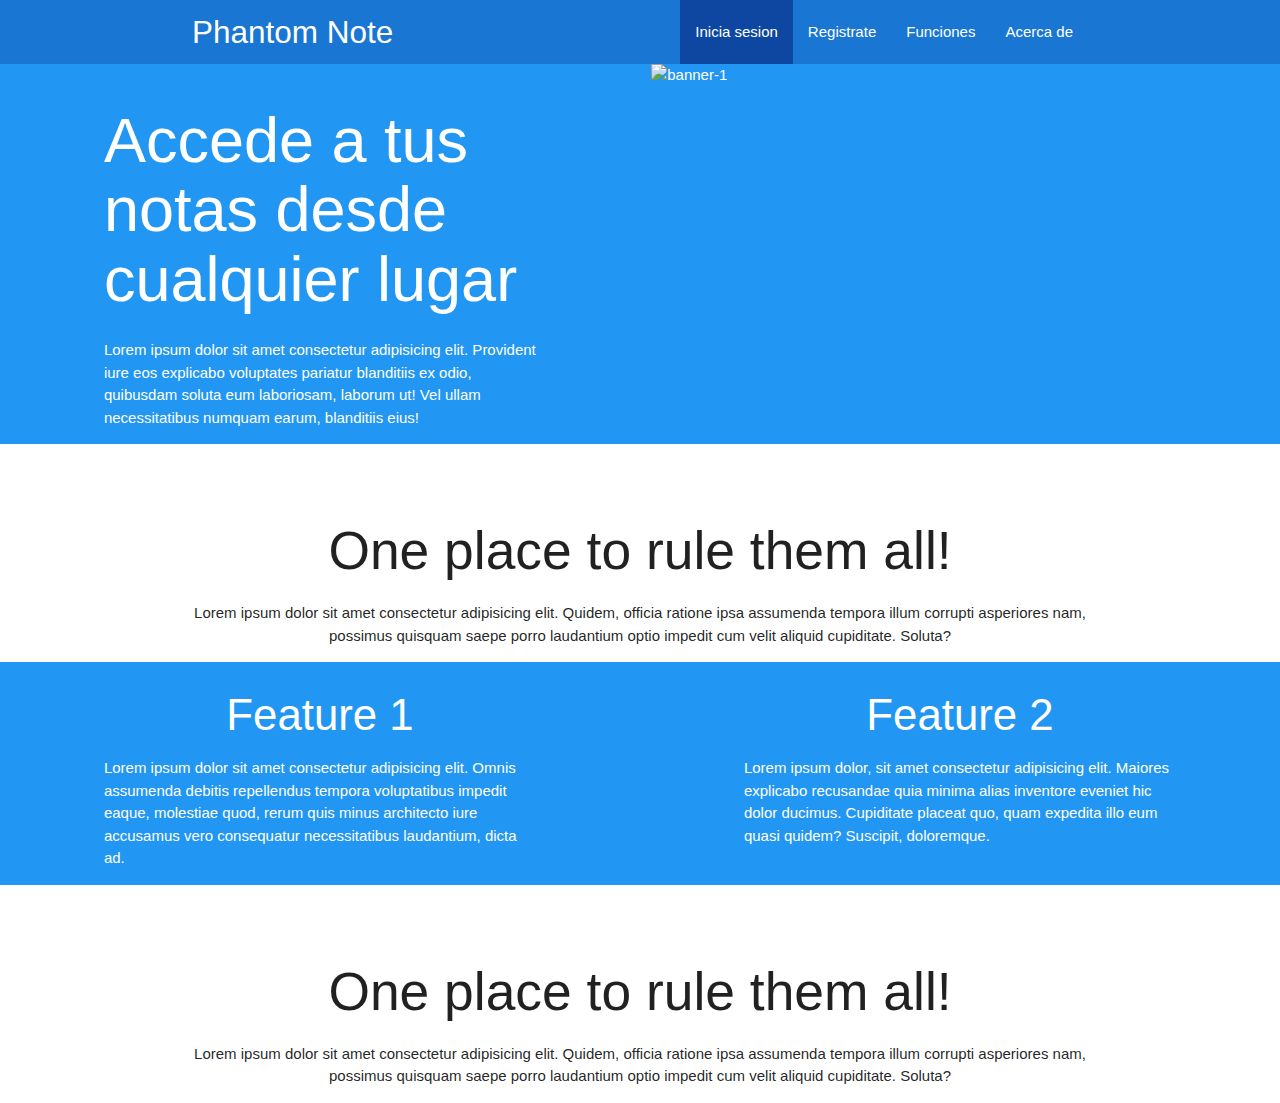
==== index.html @ dce163a6 "added base files" ====
<!DOCTYPE html>
<html>
	<head>
		<meta charset="utf-8" />
		<meta http-equiv="X-UA-Compatible" content="IE=edge" />
		<title>Phantom Note</title>
        <meta name="viewport" content="width=device-width, initial-scale=1" />
        <link href="https://fonts.googleapis.com/icon?family=Material+Icons"
      rel="stylesheet">
        <link rel="stylesheet" href="https://cdnjs.cloudflare.com/ajax/libs/materialize/1.0.0/css/materialize.min.css">
        <link rel="stylesheet" href="css/styles.css">
	</head>
	<body>
		<nav class="blue darken-2">
			<div class="nav-wrapper">
				<div class="container">
					<a href="#!" class="brand-logo">Phantom Note</a>
					<a href="#" data-target="mobile-demo" class="sidenav-trigger"
						><i class="material-icons">menu</i></a
					>
					<ul class="right hide-on-med-and-down">
						<li><a class="blue darken-4" href="#">Inicia sesion</a></li>
						<li><a href="#">Registrate</a></li>
						<li><a href="#">Funciones</a></li>
						<li><a href="#">Acerca de</a></li>
					</ul>
				</div>
			</div>
		</nav>

		<ul class="sidenav" id="mobile-demo">
			<li><a href="#">Inicia sesion</a></li>
			<li><a href="#">Registrate</a></li>
			<li><a href="#">Funciones</a></li>
			<li><a href="#">Acerca de</a></li>
		</ul>
		<div class="row blue white-text">
			<div class="col s12 m12 l6">
				<div class="container">
					<h1>Accede a tus notas desde cualquier lugar</h1>
					<p>
						Lorem ipsum dolor sit amet consectetur adipisicing elit. Provident
						iure eos explicabo voluptates pariatur blanditiis ex odio, quibusdam
						soluta eum laboriosam, laborum ut! Vel ullam necessitatibus numquam
						earum, blanditiis eius!
					</p>
				</div>
			</div>
			<div class="col s12 m12 l6">
				<img
					class="image-banner responsive-img"
					src="https://evernote.com/c/assets/homepage/homepage-hero-desktop.png?28e4619a46d0cf89"
					alt="banner-1"
				/>
			</div>
		</div>

		<div class="container center-align ">
			<img
				class="square"
				src="https://pngimage.net/wp-content/uploads/2018/05/cloud-service-png-3.png"
				alt=""
			/>
			<h2>One place to rule them all!</h2>
			<p>
				Lorem ipsum dolor sit amet consectetur adipisicing elit. Quidem, officia
				ratione ipsa assumenda tempora illum corrupti asperiores nam, possimus
				quisquam saepe porro laudantium optio impedit cum velit aliquid
				cupiditate. Soluta?
			</p>
		</div>

		<div class="row blue darken3 white-text">
			<div class="col m12 l6">
				<div class="container">
					<h3 class="center-align">Feature 1</h3>
					<p>
						Lorem ipsum dolor sit amet consectetur adipisicing elit. Omnis
						assumenda debitis repellendus tempora voluptatibus impedit eaque,
						molestiae quod, rerum quis minus architecto iure accusamus vero
						consequatur necessitatibus laudantium, dicta ad.
					</p>
				</div>
			</div>
			<div class="col m12 l6">
				<div class="container">
					<h3 class="center-align">Feature 2</h3>
					<p>
						Lorem ipsum dolor, sit amet consectetur adipisicing elit. Maiores
						explicabo recusandae quia minima alias inventore eveniet hic dolor
						ducimus. Cupiditate placeat quo, quam expedita illo eum quasi
						quidem? Suscipit, doloremque.
					</p>
				</div>
			</div>
		</div>

		<div class="container center-align ">
			<img
				class="square"
				src="https://pngimage.net/wp-content/uploads/2018/05/cloud-service-png-3.png"
				alt=""
			/>
			<h2>One place to rule them all!</h2>
			<p>
				Lorem ipsum dolor sit amet consectetur adipisicing elit. Quidem, officia
				ratione ipsa assumenda tempora illum corrupti asperiores nam, possimus
				quisquam saepe porro laudantium optio impedit cum velit aliquid
				cupiditate. Soluta?
			</p>
        </div>
        <script src="https://cdnjs.cloudflare.com/ajax/libs/materialize/1.0.0/js/materialize.min.js"></script>
        <script src="js/main.js"></script>
	</body>
</html>
---- css/styles.css ----
.image-banner{
    margin-bottom: 40px;
  }
  .square{
    max-width: 150px;
    max.heigth: 150px;
  }
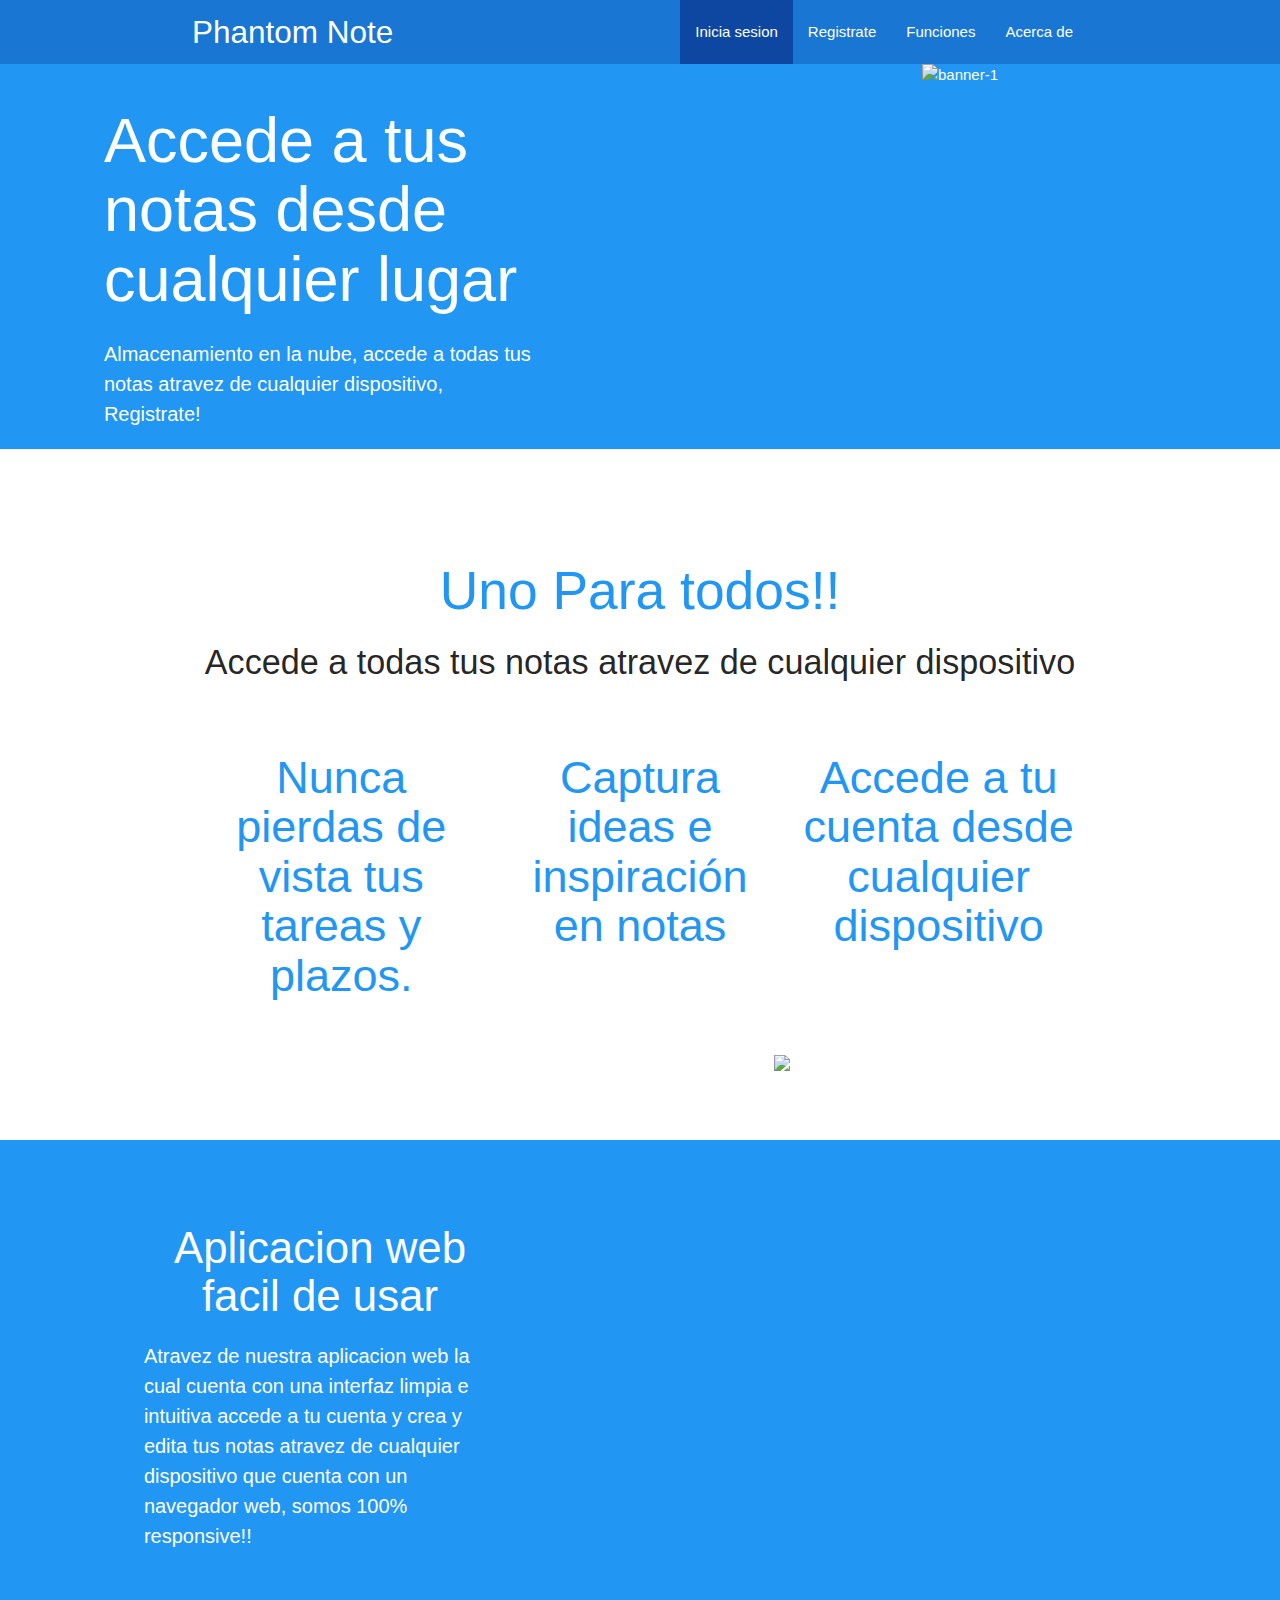
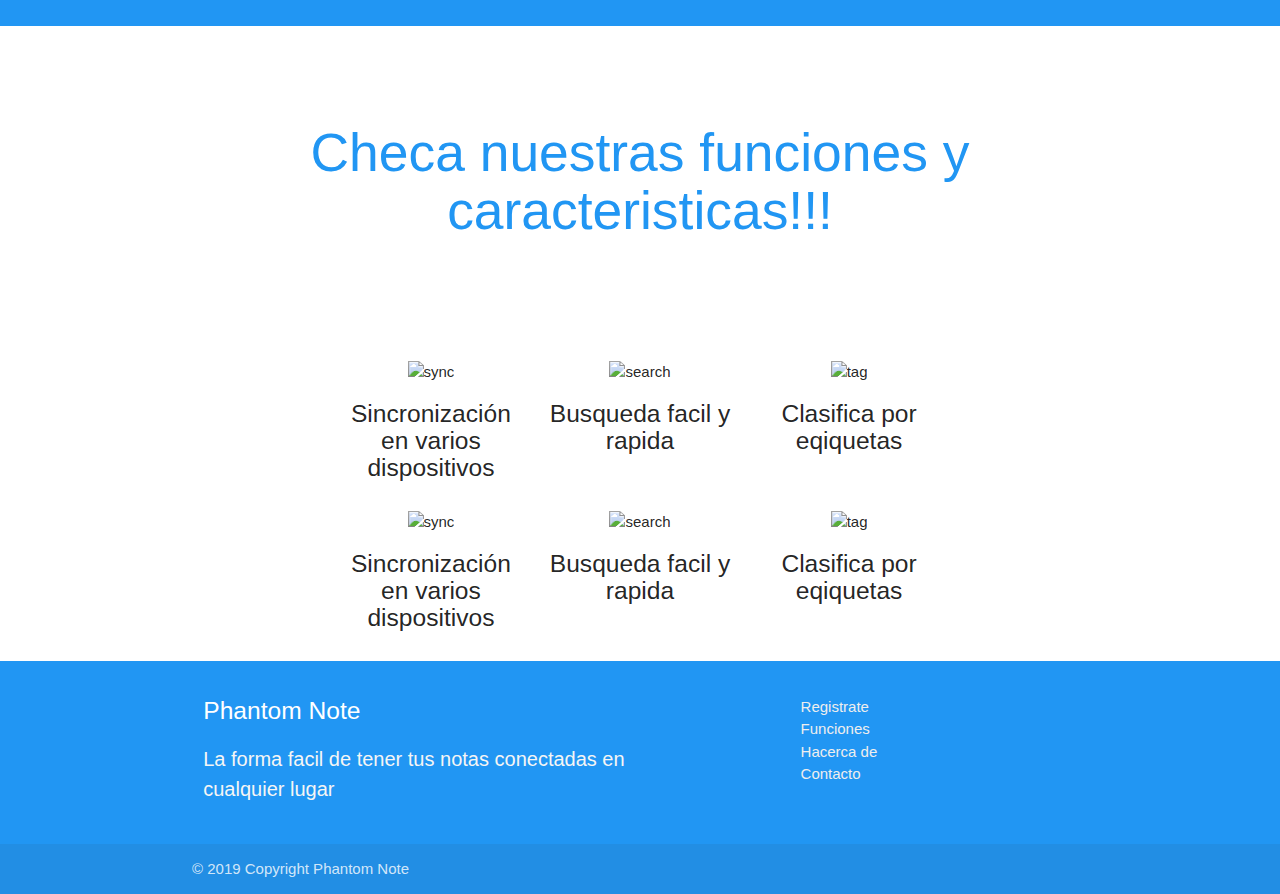
==== commit 82e3074d: "fixed typo" ====
--- a/index.html
+++ b/index.html
@@ -1,115 +1,151 @@
 <!DOCTYPE html>
 <html>
-	<head>
-		<meta charset="utf-8" />
-		<meta http-equiv="X-UA-Compatible" content="IE=edge" />
-		<title>Phantom Note</title>
-        <meta name="viewport" content="width=device-width, initial-scale=1" />
-        <link href="https://fonts.googleapis.com/icon?family=Material+Icons"
-      rel="stylesheet">
-        <link rel="stylesheet" href="https://cdnjs.cloudflare.com/ajax/libs/materialize/1.0.0/css/materialize.min.css">
-        <link rel="stylesheet" href="css/styles.css">
-	</head>
-	<body>
-		<nav class="blue darken-2">
-			<div class="nav-wrapper">
-				<div class="container">
-					<a href="#!" class="brand-logo">Phantom Note</a>
-					<a href="#" data-target="mobile-demo" class="sidenav-trigger"
-						><i class="material-icons">menu</i></a
-					>
-					<ul class="right hide-on-med-and-down">
-						<li><a class="blue darken-4" href="#">Inicia sesion</a></li>
-						<li><a href="#">Registrate</a></li>
-						<li><a href="#">Funciones</a></li>
-						<li><a href="#">Acerca de</a></li>
-					</ul>
-				</div>
-			</div>
-		</nav>
 
-		<ul class="sidenav" id="mobile-demo">
-			<li><a href="#">Inicia sesion</a></li>
-			<li><a href="#">Registrate</a></li>
-			<li><a href="#">Funciones</a></li>
-			<li><a href="#">Acerca de</a></li>
-		</ul>
-		<div class="row blue white-text">
-			<div class="col s12 m12 l6">
-				<div class="container">
-					<h1>Accede a tus notas desde cualquier lugar</h1>
-					<p>
-						Lorem ipsum dolor sit amet consectetur adipisicing elit. Provident
-						iure eos explicabo voluptates pariatur blanditiis ex odio, quibusdam
-						soluta eum laboriosam, laborum ut! Vel ullam necessitatibus numquam
-						earum, blanditiis eius!
-					</p>
-				</div>
-			</div>
-			<div class="col s12 m12 l6">
-				<img
-					class="image-banner responsive-img"
-					src="https://evernote.com/c/assets/homepage/homepage-hero-desktop.png?28e4619a46d0cf89"
-					alt="banner-1"
-				/>
+<head>
+	<meta charset="utf-8" />
+	<meta http-equiv="X-UA-Compatible" content="IE=edge" />
+	<title>Phantom Note</title>
+	<meta name="viewport" content="width=device-width, initial-scale=1" />
+	<link href="https://fonts.googleapis.com/icon?family=Material+Icons" rel="stylesheet">
+	<link rel="stylesheet" href="https://cdnjs.cloudflare.com/ajax/libs/materialize/1.0.0/css/materialize.min.css">
+	<link rel="stylesheet" href="css/styles.css">
+</head>
+
+<body>
+	<nav class="blue darken-2">
+		<div class="nav-wrapper">
+			<div class="container">
+				<a href="#!" class="brand-logo">Phantom Note</a>
+				<a href="#" data-target="mobile-demo" class="sidenav-trigger"><i class="material-icons">menu</i></a>
+				<ul class="right hide-on-med-and-down">
+					<li><a class="blue darken-4" href="#">Inicia sesion</a></li>
+					<li><a href="registrar.html">Registrate</a></li>
+					<li><a href="#">Funciones</a></li>
+					<li><a href="#">Acerca de</a></li>
+				</ul>
 			</div>
 		</div>
+	</nav>
 
-		<div class="container center-align ">
-			<img
-				class="square"
-				src="https://pngimage.net/wp-content/uploads/2018/05/cloud-service-png-3.png"
-				alt=""
-			/>
-			<h2>One place to rule them all!</h2>
-			<p>
-				Lorem ipsum dolor sit amet consectetur adipisicing elit. Quidem, officia
-				ratione ipsa assumenda tempora illum corrupti asperiores nam, possimus
-				quisquam saepe porro laudantium optio impedit cum velit aliquid
-				cupiditate. Soluta?
-			</p>
+	<ul class="sidenav" id="mobile-demo">
+		<li><a href="#">Inicia sesion</a></li>
+		<li><a href="registrar.html">Registrate</a></li>
+		<li><a href="#">Funciones</a></li>
+		<li><a href="#">Acerca de</a></li>
+	</ul>
+
+	<div class="row blue white-text">
+		<div class="col s12 m12 l6">
+			<div class="container">
+				<h1>Accede a tus notas desde cualquier lugar</h1>
+				<p>
+					Almacenamiento en la nube, accede a todas tus notas atravez de cualquier dispositivo, <span>Registrate!</span>
+				</p>
+			</div>
 		</div>
+		<div class="col s12 m12 l6 center-align">
+			<img class="image-banner responsive-img" src="https://evernote.com/c/assets/homepage/homepage-hero-desktop.png?28e4619a46d0cf89"
+			 alt="banner-1" />
+		</div>
+	</div>
 
-		<div class="row blue darken3 white-text">
-			<div class="col m12 l6">
-				<div class="container">
-					<h3 class="center-align">Feature 1</h3>
-					<p>
-						Lorem ipsum dolor sit amet consectetur adipisicing elit. Omnis
-						assumenda debitis repellendus tempora voluptatibus impedit eaque,
-						molestiae quod, rerum quis minus architecto iure accusamus vero
-						consequatur necessitatibus laudantium, dicta ad.
-					</p>
+	<div class="container center-align section">
+		<img class="square" src="https://pngimage.net/wp-content/uploads/2018/05/cloud-service-png-3.png" alt="" />
+		<h2 class="blue-text">Uno Para todos!!</h2>
+		<h4>
+			Accede a todas tus notas atravez de cualquier dispositivo
+		</h4>
+		<div class="section">
+			<div class="row">
+				<div class="col s12 m12 l4">
+					<h5 class="main-feature blue-text">Nunca pierdas de vista tus tareas y plazos.</h5>
 				</div>
-			</div>
-			<div class="col m12 l6">
-				<div class="container">
-					<h3 class="center-align">Feature 2</h3>
-					<p>
-						Lorem ipsum dolor, sit amet consectetur adipisicing elit. Maiores
-						explicabo recusandae quia minima alias inventore eveniet hic dolor
-						ducimus. Cupiditate placeat quo, quam expedita illo eum quasi
-						quidem? Suscipit, doloremque.
-					</p>
+				<div class="col s12 m12 l4">
+					<h5 class="main-feature blue-text">Captura ideas e inspiración en notas</h5>
+				</div>
+				<div class="col s12 m12 l4">
+					<h5 class="main-feature blue-text">Accede a tu cuenta desde cualquier dispositivo</h5>
 				</div>
 			</div>
 		</div>
+	</div>
 
-		<div class="container center-align ">
-			<img
-				class="square"
-				src="https://pngimage.net/wp-content/uploads/2018/05/cloud-service-png-3.png"
-				alt=""
-			/>
-			<h2>One place to rule them all!</h2>
-			<p>
-				Lorem ipsum dolor sit amet consectetur adipisicing elit. Quidem, officia
-				ratione ipsa assumenda tempora illum corrupti asperiores nam, possimus
-				quisquam saepe porro laudantium optio impedit cum velit aliquid
-				cupiditate. Soluta?
-			</p>
-        </div>
-        <script src="https://cdnjs.cloudflare.com/ajax/libs/materialize/1.0.0/js/materialize.min.js"></script>
-        <script src="js/main.js"></script>
-	</body>
-</html>
+	<div class="row blue darken3 white-text section">
+		<div class="col m12 l6">
+			<div class="container section-2">
+				<h3 class="center-align">Aplicacion web facil de usar</h3>
+				<p>
+					Atravez de nuestra aplicacion web la cual cuenta con una interfaz limpia e intuitiva accede a tu cuenta y crea y
+					edita tus notas atravez de cualquier dispositivo que cuenta con un navegador web, somos 100% responsive!!
+				</p>
+			</div>
+		</div>
+		<div class="col m12 l6">
+			<div class="container section-img-container center-align">
+				<img class="section-img" src="https://cdn3.iconfinder.com/data/icons/delicious-cake/512/dark_chocolate_cake_icon-512.png" alt="cake">
+			</div>
+		</div>
+	</div>
+
+	<div class="container center-align">
+		<img class="square" src="https://pngimage.net/wp-content/uploads/2018/05/cloud-service-png-3.png" alt="" />
+		<h2 class="blue-text">Checa nuestras funciones y caracteristicas!!!</h2>
+		<div class="container section-3">
+			<div class="row">
+				<div class="col s12 m4 center-align">
+					<img class="feature-grid" src="https://cdn3.iconfinder.com/data/icons/forall/110/synced-512.png" alt="sync">
+					<h5>Sincronización en varios dispositivos</h5>
+				</div>
+				<div class="col s12 m4">
+					<img class="feature-grid" src="https://image.flaticon.com/icons/png/512/9/9383.png" alt="search">
+					<h5>Busqueda facil y rapida</h5>
+				</div>
+				<div class="col s12 m4">
+					<img class="feature-grid" src="https://raw.githubusercontent.com/goedware/UWP-Breadcrumb-Control/master/breadcrumb.png" alt="tag">
+					<h5>Clasifica por eqiquetas</h5>
+				</div>
+			</div>
+			<div class="row">
+				<div class="col s12 m4 center-align">
+					<img class="feature-grid" src="https://cdn3.iconfinder.com/data/icons/forall/110/synced-512.png" alt="sync">
+					<h5>Sincronización en varios dispositivos</h5>
+				</div>
+				<div class="col s12 m4">
+					<img class="feature-grid" src="https://image.flaticon.com/icons/png/512/9/9383.png" alt="search">
+					<h5>Busqueda facil y rapida</h5>
+				</div>
+				<div class="col s12 m4">
+					<img class="feature-grid" src="https://raw.githubusercontent.com/goedware/UWP-Breadcrumb-Control/master/breadcrumb.png" alt="tag">
+					<h5>Clasifica por eqiquetas</h5>
+				</div>
+			</div>
+		</div>
+	</div>
+	<footer class="page-footer blue">
+			<div class="container">
+				<div class="row">
+					<div class="col l6 s12">
+						<h5 class="white-text">Phantom Note</h5>
+						<p class="grey-text text-lighten-4">La forma facil de tener tus notas conectadas en cualquier lugar</p>
+					</div>
+					<div class="col l4 offset-l2 s12">
+						<ul>
+							<li><a class="grey-text text-lighten-3" href="#!">Registrate</a></li>
+							<li><a class="grey-text text-lighten-3" href="#!">Funciones</a></li>
+							<li><a class="grey-text text-lighten-3" href="#!">Hacerca de</a></li>
+							<li><a class="grey-text text-lighten-3" href="#!">Contacto</a></li>
+						</ul>
+					</div>
+				</div>
+			</div>
+			<div class="footer-copyright">
+				<div class="container">
+				© 2019 Copyright Phantom Note
+				</div>
+			</div>
+		</footer>
+	<script src="https://cdnjs.cloudflare.com/ajax/libs/materialize/1.0.0/js/materialize.min.js"></script>
+	<script src="js/main.js"></script>
+</body>
+
+</html>--- a/css/styles.css
+++ b/css/styles.css
@@ -1,7 +1,53 @@
-.image-banner{
-    margin-bottom: 40px;
+p {
+  font-size: 20px;
+}
+
+.image-banner {
+  margin-bottom: 40px;
+}
+
+.square {
+  max-width: 150px;
+  max-height: 150px;
+}
+
+.section {
+  margin: 40px auto;
+}
+
+.section-2 {
+  padding: 40px;
+}
+.section-3{
+  margin-top: 120px;
+}
+.main-feature {
+  font-size: 3em;
+}
+
+.section-img-container {
+  position: relative;
+}
+
+.section-img {
+  position: absolute;
+  left: 30px;
+  top: -100px;
+  bottom: 0px;
+}
+.feature-grid{
+  max-width: 100px;
+  max-height: 100px;
+}
+@media only screen and (max-width: 995px) {
+  .section-img-container {
+    position: relative;
   }
-  .square{
-    max-width: 150px;
-    max.heigth: 150px;
-  }+
+  .section-img {
+    position: relative;
+    left: 0px;
+    top: 0px;
+    bottom: 0px;
+  }
+}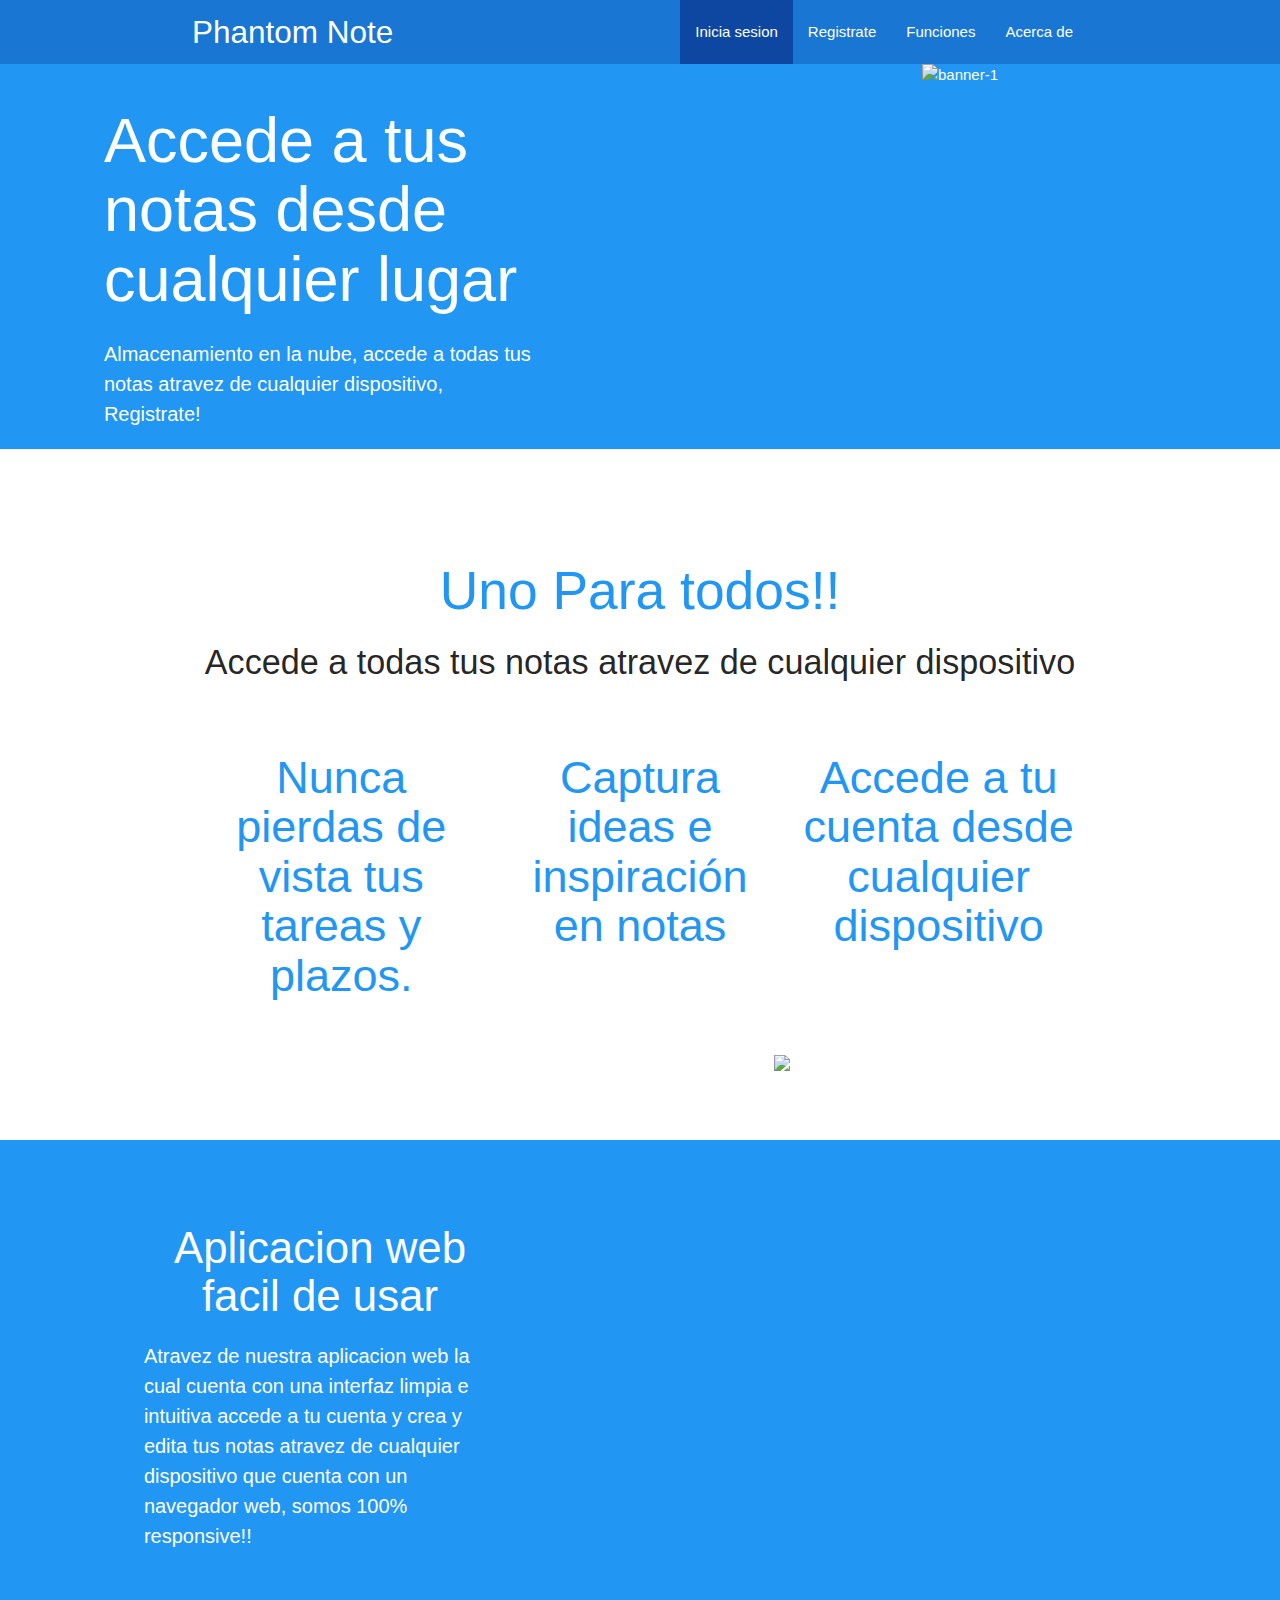
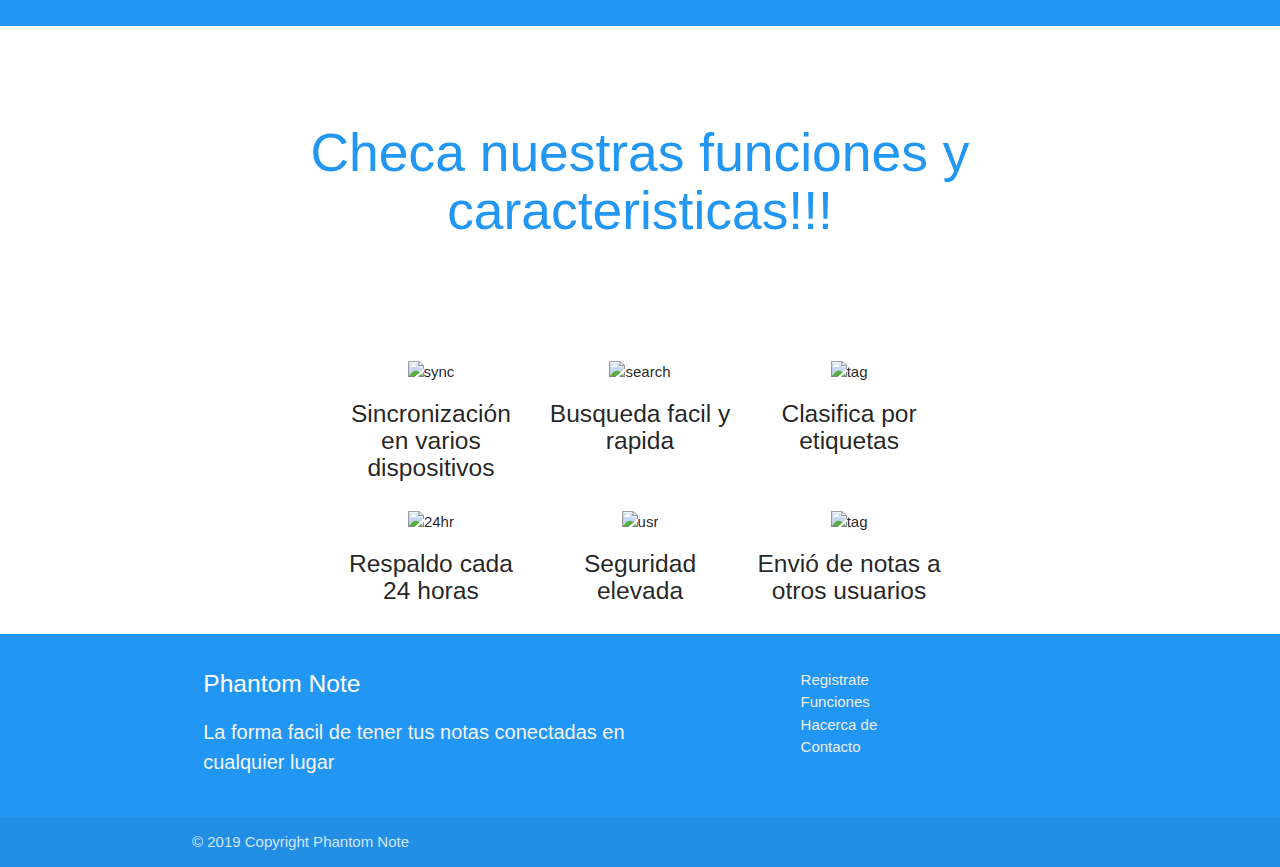
==== commit 8efd6253: "Amiko 2" ====
--- a/index.html
+++ b/index.html
@@ -18,20 +18,20 @@
 				<a href="#!" class="brand-logo">Phantom Note</a>
 				<a href="#" data-target="mobile-demo" class="sidenav-trigger"><i class="material-icons">menu</i></a>
 				<ul class="right hide-on-med-and-down">
-					<li><a class="blue darken-4" href="#">Inicia sesion</a></li>
+					<li><a class="blue darken-4" href="IniciarSesion.html">Inicia sesion</a></li>
 					<li><a href="registrar.html">Registrate</a></li>
 					<li><a href="#">Funciones</a></li>
-					<li><a href="#">Acerca de</a></li>
+					<li><a href="contacto.html">Acerca de</a></li>
 				</ul>
 			</div>
 		</div>
 	</nav>
 
 	<ul class="sidenav" id="mobile-demo">
-		<li><a href="#">Inicia sesion</a></li>
+		<li><a href="IniciarSesion.html">Inicia sesion</a></li>
 		<li><a href="registrar.html">Registrate</a></li>
 		<li><a href="#">Funciones</a></li>
-		<li><a href="#">Acerca de</a></li>
+		<li><a href="contacto.html">Acerca de</a></li>
 	</ul>
 
 	<div class="row blue white-text">
@@ -102,21 +102,21 @@
 				</div>
 				<div class="col s12 m4">
 					<img class="feature-grid" src="https://raw.githubusercontent.com/goedware/UWP-Breadcrumb-Control/master/breadcrumb.png" alt="tag">
-					<h5>Clasifica por eqiquetas</h5>
+					<h5>Clasifica por etiquetas</h5>
 				</div>
 			</div>
 			<div class="row">
 				<div class="col s12 m4 center-align">
-					<img class="feature-grid" src="https://cdn3.iconfinder.com/data/icons/forall/110/synced-512.png" alt="sync">
-					<h5>Sincronización en varios dispositivos</h5>
+					<img class="feature-grid" src="https://au.widex.pro/-/media/images/eshop/widex-eshop-24-hours-icon_1600x1600.png?w=292&hash=0C7C3A45DA2E47297BA363CF65AC473AA2713EE7" alt="24hr">
+					<h5>Respaldo cada 24 horas</h5>
 				</div>
 				<div class="col s12 m4">
-					<img class="feature-grid" src="https://image.flaticon.com/icons/png/512/9/9383.png" alt="search">
-					<h5>Busqueda facil y rapida</h5>
+					<img class="feature-grid" src="https://dumielauxepices.net/sites/default/files/log-clipart-user-login-672384-6860874.gif" alt="usr">
+					<h5>Seguridad elevada</h5>
 				</div>
 				<div class="col s12 m4">
-					<img class="feature-grid" src="https://raw.githubusercontent.com/goedware/UWP-Breadcrumb-Control/master/breadcrumb.png" alt="tag">
-					<h5>Clasifica por eqiquetas</h5>
+					<img class="feature-grid" src="https://cdn2.iconfinder.com/data/icons/mail-icons-3/744/mail_note_envelope_mail_event_picture-512.png" alt="tag">
+					<h5>Envió de notas a otros usuarios</h5>
 				</div>
 			</div>
 		</div>
--- a/css/styles.css
+++ b/css/styles.css
@@ -39,6 +39,13 @@
   max-width: 100px;
   max-height: 100px;
 }
+textarea.materialize-textarea{height: 10rem;
+  overflow-y: scroll;
+}
+.icon{
+  height: 100px;
+  width: 100px;
+}
 @media only screen and (max-width: 995px) {
   .section-img-container {
     position: relative;
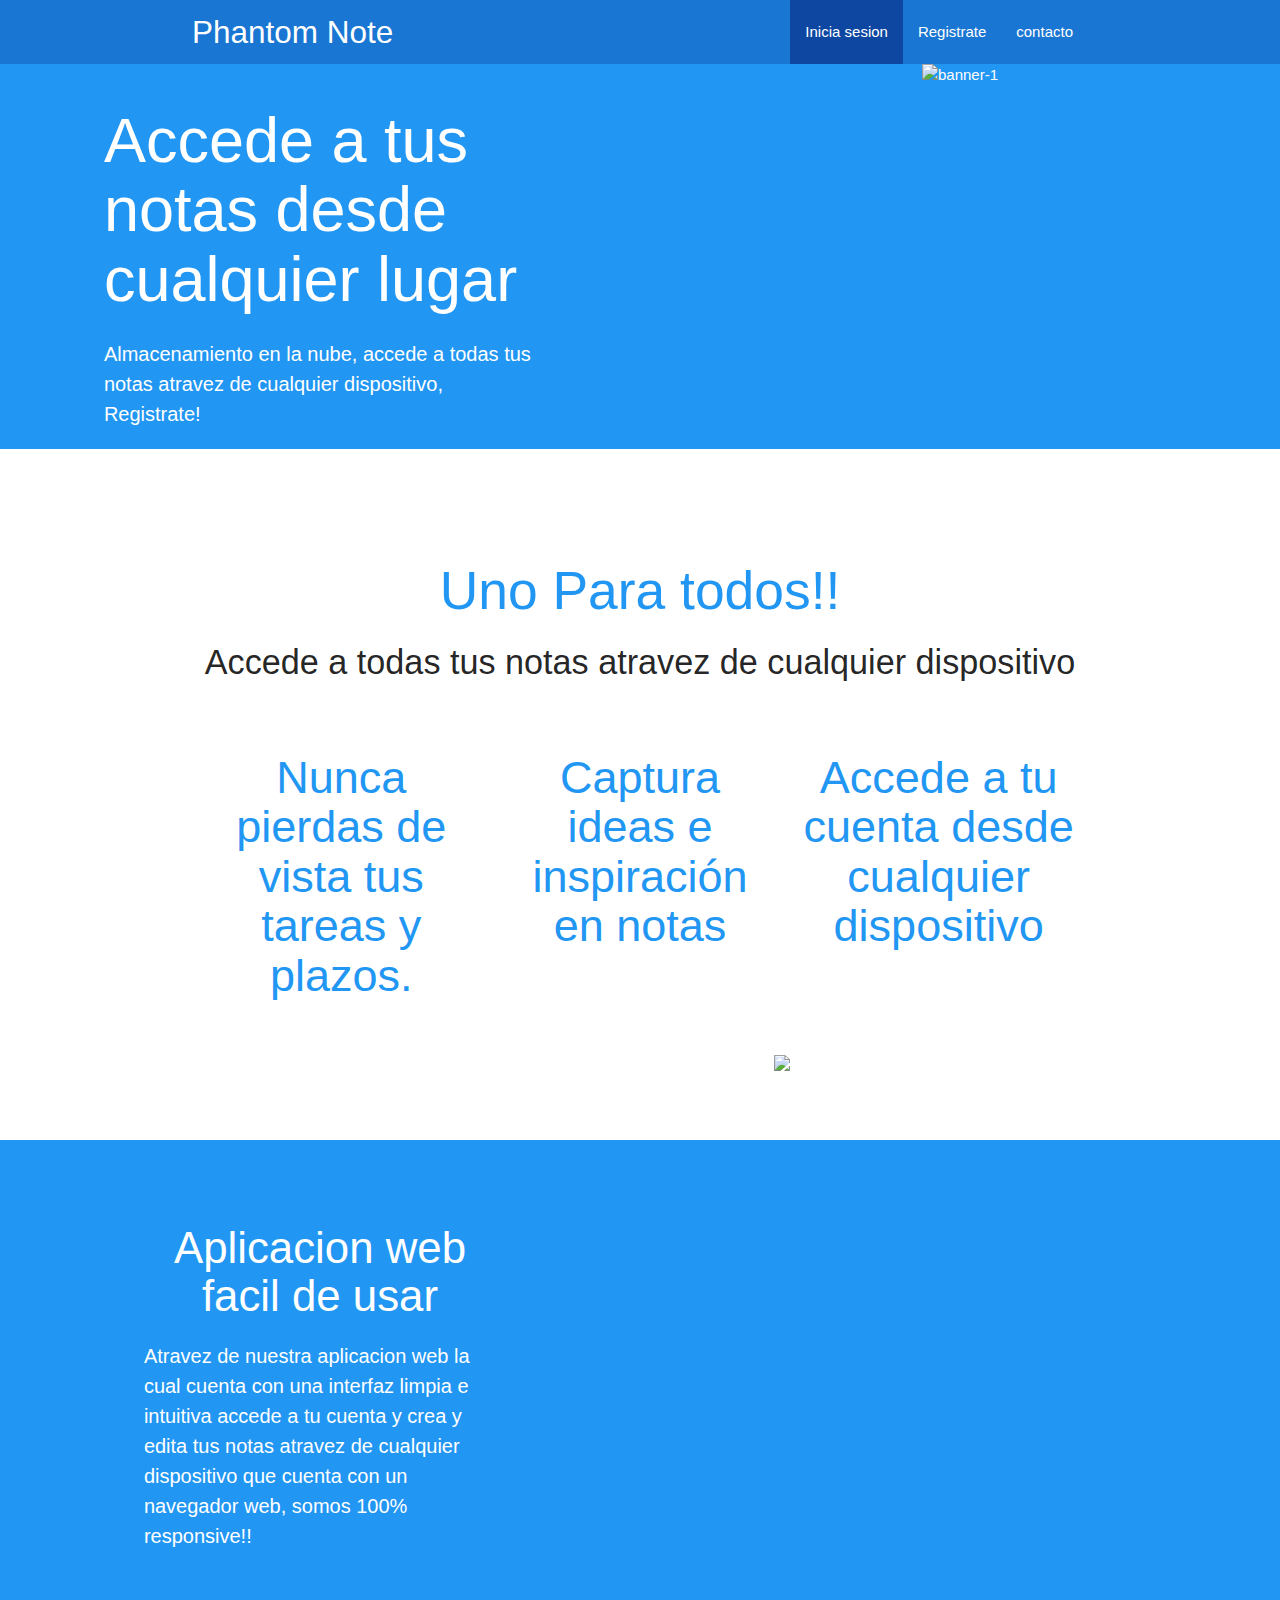
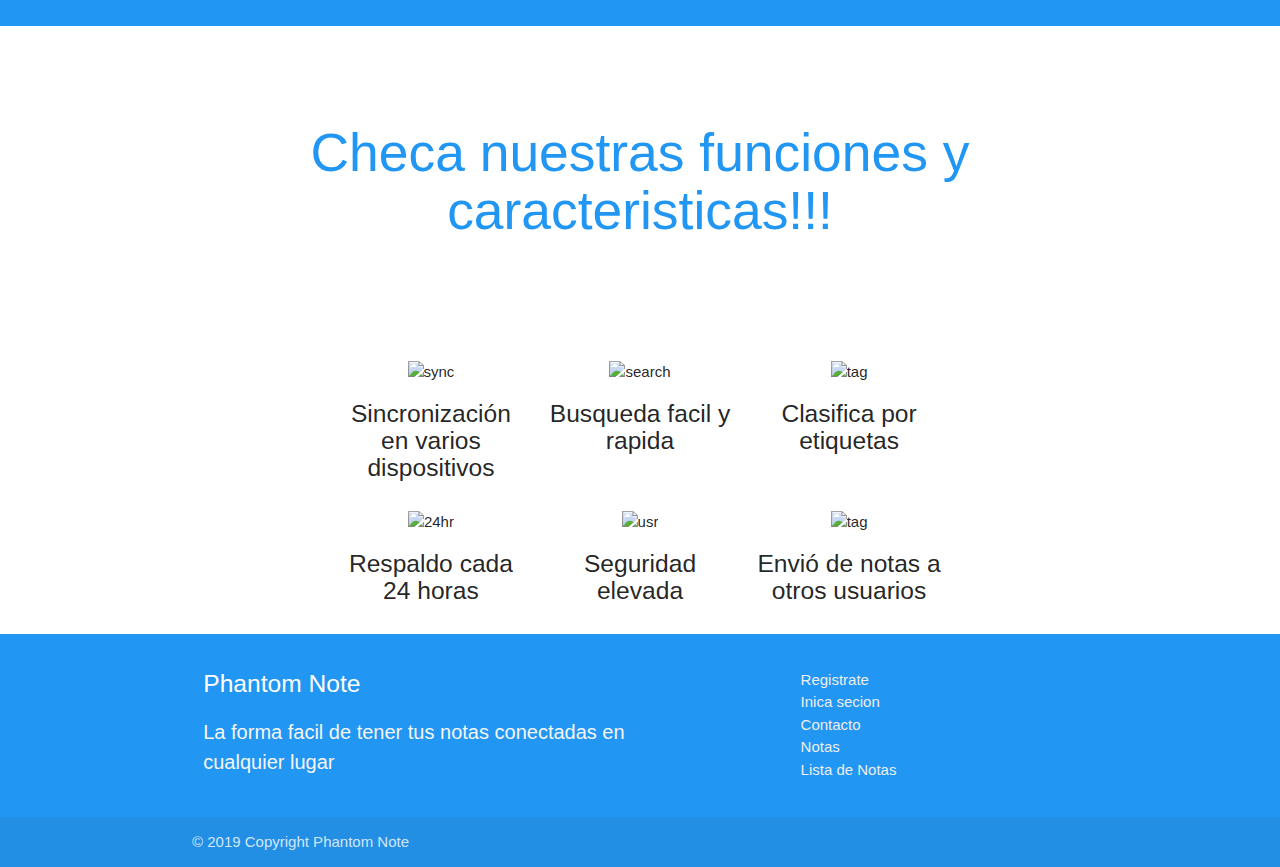
==== commit df13f465: "added note list" ====
--- a/index.html
+++ b/index.html
@@ -15,25 +15,22 @@
 	<nav class="blue darken-2">
 		<div class="nav-wrapper">
 			<div class="container">
-				<a href="#!" class="brand-logo">Phantom Note</a>
-				<a href="#" data-target="mobile-demo" class="sidenav-trigger"><i class="material-icons">menu</i></a>
+				<a href="index.html" class="brand-logo">Phantom Note</a>
+				<a href="index.html" data-target="mobile-demo" class="sidenav-trigger"><i class="material-icons">menu</i></a>
 				<ul class="right hide-on-med-and-down">
-					<li><a class="blue darken-4" href="IniciarSesion.html">Inicia sesion</a></li>
+					<li><a class="blue darken-4" href="inicioSession.html">Inicia sesion</a></li>
 					<li><a href="registrar.html">Registrate</a></li>
-					<li><a href="#">Funciones</a></li>
-					<li><a href="contacto.html">Acerca de</a></li>
+					<li><a href="contacto.html">contacto</a></li>
 				</ul>
 			</div>
 		</div>
 	</nav>
 
 	<ul class="sidenav" id="mobile-demo">
-		<li><a href="IniciarSesion.html">Inicia sesion</a></li>
+		<li><a href="inicioSession.html">Inicia sesion</a></li>
 		<li><a href="registrar.html">Registrate</a></li>
-		<li><a href="#">Funciones</a></li>
-		<li><a href="contacto.html">Acerca de</a></li>
+		<li><a href="contacto.html">Contacto</a></li>
 	</ul>
-
 	<div class="row blue white-text">
 		<div class="col s12 m12 l6">
 			<div class="container">
@@ -82,7 +79,8 @@
 		</div>
 		<div class="col m12 l6">
 			<div class="container section-img-container center-align">
-				<img class="section-img" src="https://cdn3.iconfinder.com/data/icons/delicious-cake/512/dark_chocolate_cake_icon-512.png" alt="cake">
+				<img class="section-img" src="https://cdn3.iconfinder.com/data/icons/delicious-cake/512/dark_chocolate_cake_icon-512.png"
+				 alt="cake">
 			</div>
 		</div>
 	</div>
@@ -101,49 +99,54 @@
 					<h5>Busqueda facil y rapida</h5>
 				</div>
 				<div class="col s12 m4">
-					<img class="feature-grid" src="https://raw.githubusercontent.com/goedware/UWP-Breadcrumb-Control/master/breadcrumb.png" alt="tag">
+					<img class="feature-grid" src="https://raw.githubusercontent.com/goedware/UWP-Breadcrumb-Control/master/breadcrumb.png"
+					 alt="tag">
 					<h5>Clasifica por etiquetas</h5>
 				</div>
 			</div>
 			<div class="row">
 				<div class="col s12 m4 center-align">
-					<img class="feature-grid" src="https://au.widex.pro/-/media/images/eshop/widex-eshop-24-hours-icon_1600x1600.png?w=292&hash=0C7C3A45DA2E47297BA363CF65AC473AA2713EE7" alt="24hr">
+					<img class="feature-grid" src="https://au.widex.pro/-/media/images/eshop/widex-eshop-24-hours-icon_1600x1600.png?w=292&hash=0C7C3A45DA2E47297BA363CF65AC473AA2713EE7"
+					 alt="24hr">
 					<h5>Respaldo cada 24 horas</h5>
 				</div>
 				<div class="col s12 m4">
-					<img class="feature-grid" src="https://dumielauxepices.net/sites/default/files/log-clipart-user-login-672384-6860874.gif" alt="usr">
+					<img class="feature-grid" src="https://dumielauxepices.net/sites/default/files/log-clipart-user-login-672384-6860874.gif"
+					 alt="usr">
 					<h5>Seguridad elevada</h5>
 				</div>
 				<div class="col s12 m4">
-					<img class="feature-grid" src="https://cdn2.iconfinder.com/data/icons/mail-icons-3/744/mail_note_envelope_mail_event_picture-512.png" alt="tag">
+					<img class="feature-grid" src="https://cdn2.iconfinder.com/data/icons/mail-icons-3/744/mail_note_envelope_mail_event_picture-512.png"
+					 alt="tag">
 					<h5>Envió de notas a otros usuarios</h5>
 				</div>
 			</div>
 		</div>
 	</div>
 	<footer class="page-footer blue">
-			<div class="container">
-				<div class="row">
-					<div class="col l6 s12">
-						<h5 class="white-text">Phantom Note</h5>
-						<p class="grey-text text-lighten-4">La forma facil de tener tus notas conectadas en cualquier lugar</p>
-					</div>
-					<div class="col l4 offset-l2 s12">
-						<ul>
-							<li><a class="grey-text text-lighten-3" href="#!">Registrate</a></li>
-							<li><a class="grey-text text-lighten-3" href="#!">Funciones</a></li>
-							<li><a class="grey-text text-lighten-3" href="#!">Hacerca de</a></li>
-							<li><a class="grey-text text-lighten-3" href="#!">Contacto</a></li>
-						</ul>
-					</div>
+		<div class="container">
+			<div class="row">
+				<div class="col l6 s12">
+					<h5 class="white-text">Phantom Note</h5>
+					<p class="grey-text text-lighten-4">La forma facil de tener tus notas conectadas en cualquier lugar</p>
+				</div>
+				<div class="col l4 offset-l2 s12">
+					<ul>
+						<li><a class="grey-text text-lighten-3" href="registrar.html">Registrate</a></li>
+						<li><a class="grey-text text-lighten-3" href="inicioSession.html">Inica secion</a></li>
+						<li><a class="grey-text text-lighten-3" href="contacto.html">Contacto</a></li>
+						<li><a class="grey-text text-lighten-3" href="nota.html">Notas</a></li>
+						<li><a class="grey-text text-lighten-3" href="listaNotas.html">Lista de Notas</a></li>
+					</ul>
 				</div>
 			</div>
-			<div class="footer-copyright">
-				<div class="container">
+		</div>
+		<div class="footer-copyright">
+			<div class="container">
 				© 2019 Copyright Phantom Note
-				</div>
 			</div>
-		</footer>
+		</div>
+	</footer>
 	<script src="https://cdnjs.cloudflare.com/ajax/libs/materialize/1.0.0/js/materialize.min.js"></script>
 	<script src="js/main.js"></script>
 </body>
--- a/css/styles.css
+++ b/css/styles.css
@@ -14,12 +14,20 @@
 .section {
   margin: 40px auto;
 }
-
 .section-2 {
   padding: 40px;
 }
 .section-3{
   margin-top: 120px;
+}
+.section-4{
+  margin: 60px auto;
+}
+.section-5{
+  margin-top: 40px;
+}
+.row-margin-none{
+  margin-bottom: 0;
 }
 .main-feature {
   font-size: 3em;
@@ -28,7 +36,9 @@
 .section-img-container {
   position: relative;
 }
-
+.social-icon{
+  font-size: 5em;
+}
 .section-img {
   position: absolute;
   left: 30px;
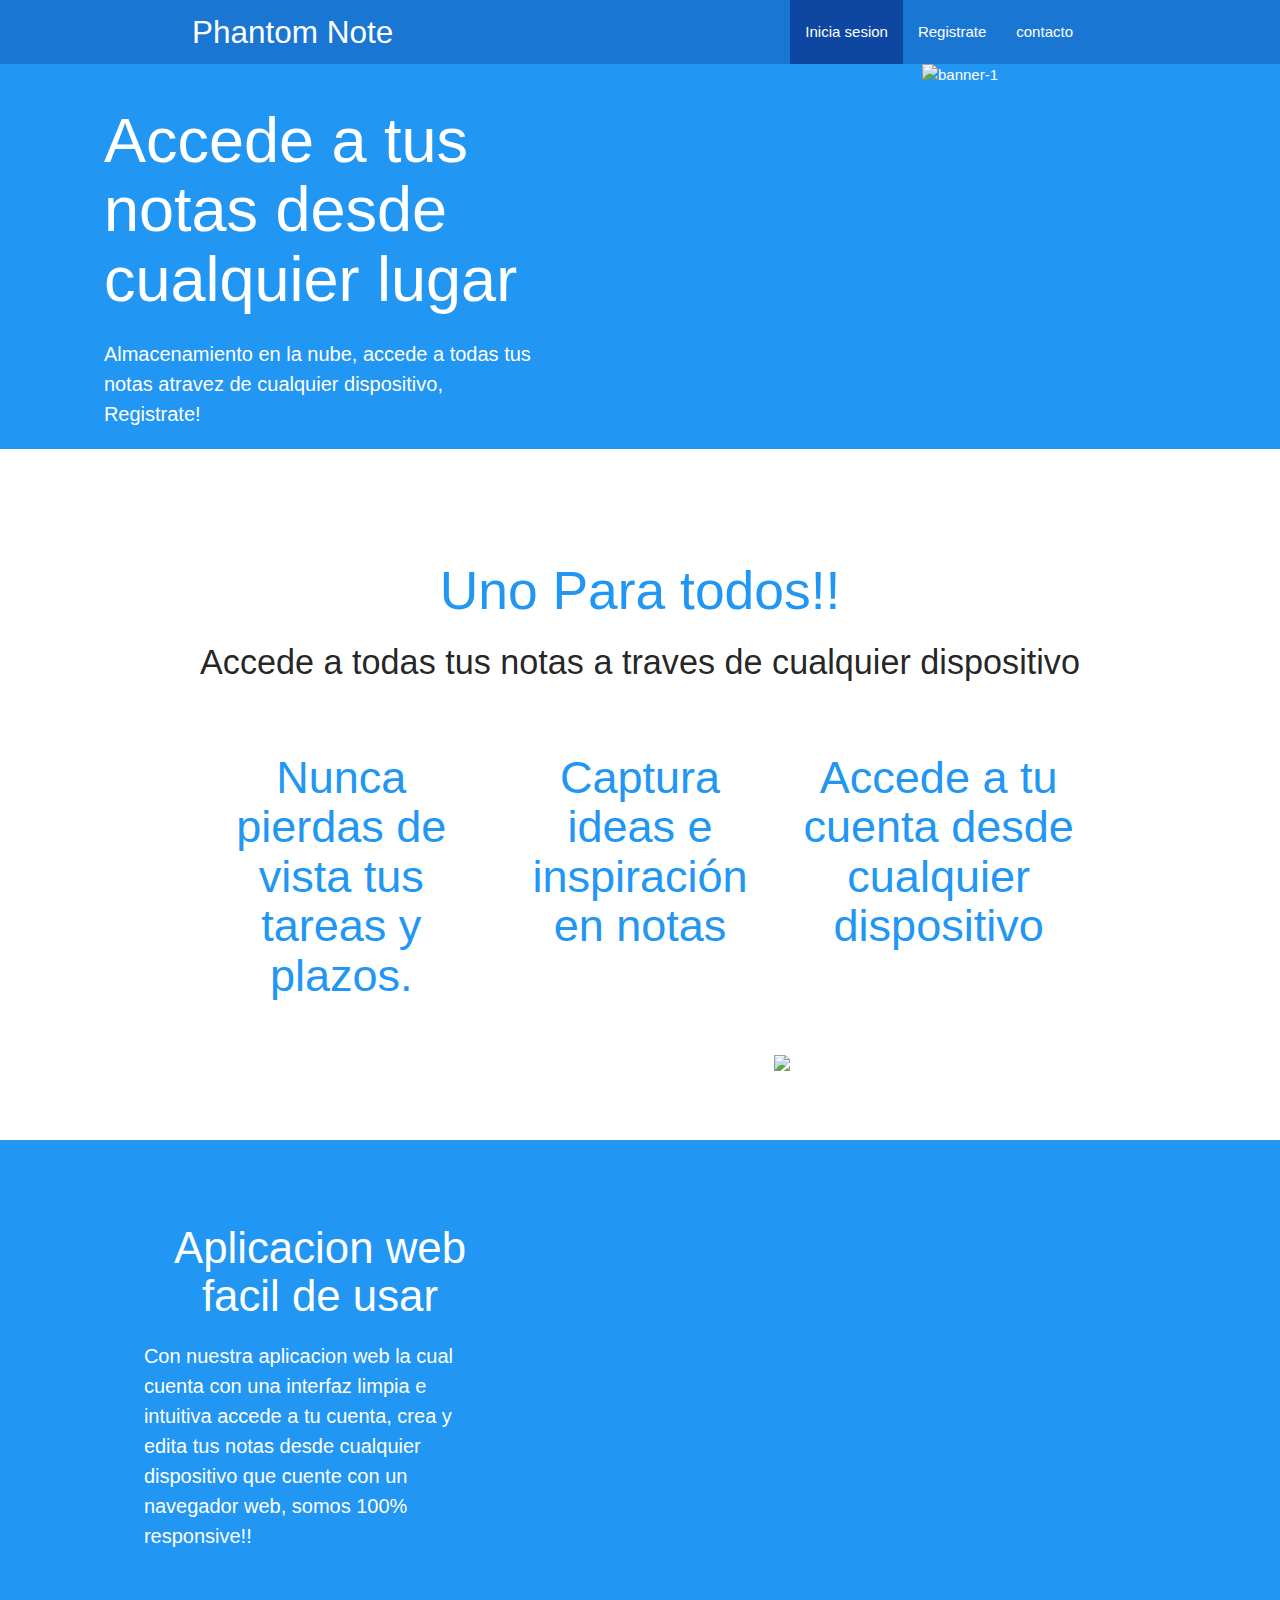
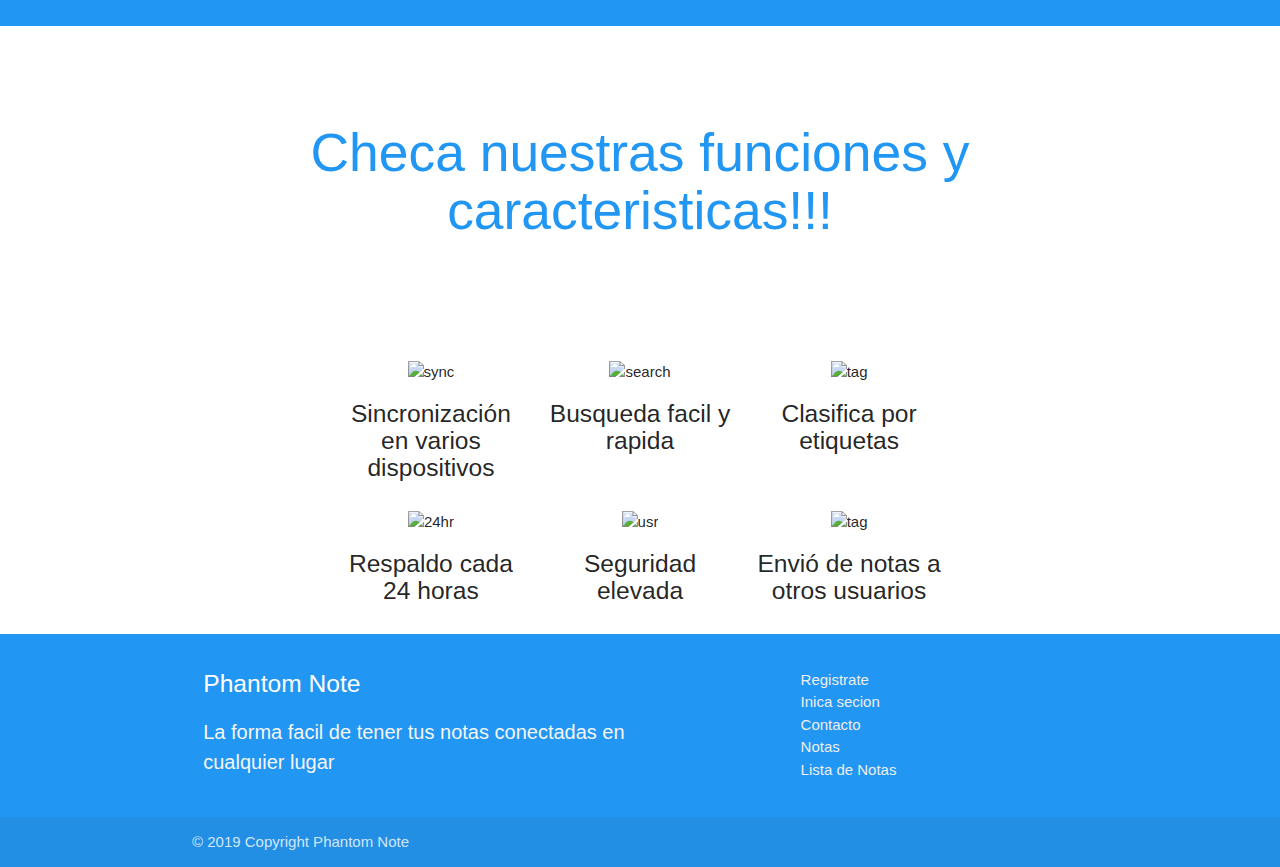
==== commit 847fab46: "Amiko 3" ====
--- a/index.html
+++ b/index.html
@@ -50,7 +50,7 @@
 		<img class="square" src="https://pngimage.net/wp-content/uploads/2018/05/cloud-service-png-3.png" alt="" />
 		<h2 class="blue-text">Uno Para todos!!</h2>
 		<h4>
-			Accede a todas tus notas atravez de cualquier dispositivo
+			Accede a todas tus notas a traves de cualquier dispositivo
 		</h4>
 		<div class="section">
 			<div class="row">
@@ -72,8 +72,8 @@
 			<div class="container section-2">
 				<h3 class="center-align">Aplicacion web facil de usar</h3>
 				<p>
-					Atravez de nuestra aplicacion web la cual cuenta con una interfaz limpia e intuitiva accede a tu cuenta y crea y
-					edita tus notas atravez de cualquier dispositivo que cuenta con un navegador web, somos 100% responsive!!
+					Con nuestra aplicacion web la cual cuenta con una interfaz limpia e intuitiva accede a tu cuenta, crea y
+					edita tus notas desde cualquier dispositivo que cuente con un navegador web, somos 100% responsive!!
 				</p>
 			</div>
 		</div>
